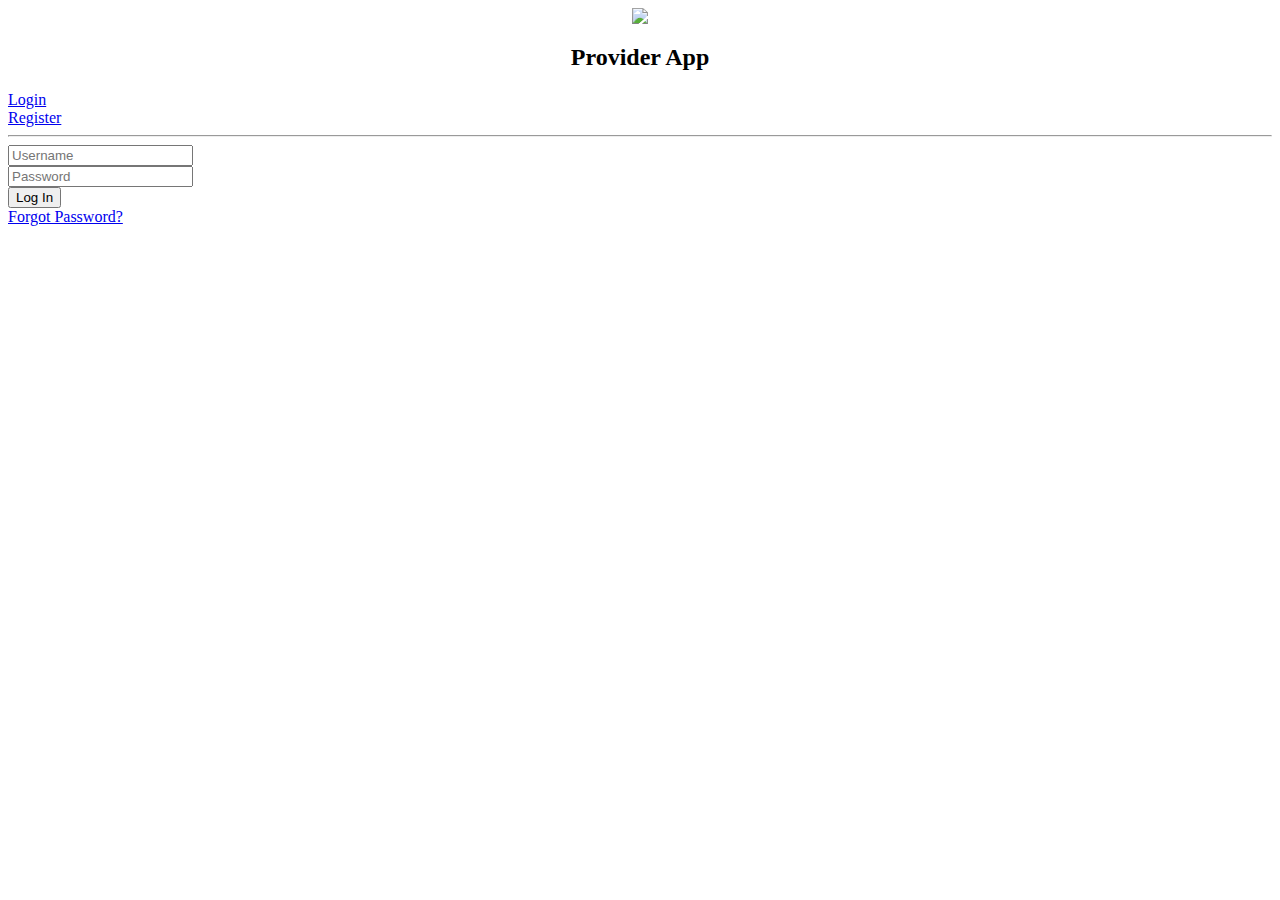
==== index.html @ 2960ebb1 "Add phonegap to index as per instructions on tutorial" ====
<html>
<head>
<title>Login || MyTeamCareMobile - Provider</title>
<link href="css/bootstrap.css" rel="stylesheet">
    <script src="https://ajax.googleapis.com/ajax/libs/jquery/1.11.3/jquery.min.js"></script>

<script src="http://malsup.github.com/jquery.form.js"></script>
<script src="phonegap.js"></script>

</head>
<body>
    <center>
        <img src="img/reg-logo-200x50.png" >
        <h2>Provider App</h2>
    </center>
<div class="container">
    	<div class="row">
			<div class="col-md-6 col-md-offset-3">
				<div class="panel panel-login">
					<div class="panel-heading">
						<div class="row">
							<div class="col-xs-6">
								<a href="#" class="active" id="login-form-link">Login</a>
							</div>
							<div class="col-xs-6">
								<a href="#" id="register-form-link">Register</a>
							</div>
						</div>
						<hr>
					</div>
					<div class="panel-body">
						<div class="row">
							<div class="col-lg-12">
								<form id="login-form" style="display: block;" >
									<div class="form-group">
										<input type="text" name="Username" id="Username" tabindex="1" class="form-control" placeholder="Username" value="">
									</div>
									<div class="form-group">
										<input type="password" name="Password" id="Password" tabindex="2" class="form-control" placeholder="Password">
									</div>
									<!--<div class="form-group text-center">
										<input type="checkbox" tabindex="3" class="" name="remember" id="remember">
										<label for="remember"> Remember Me</label>
									</div>-->
									<div class="form-group">
										<div class="row">
											<div class="col-sm-6 col-sm-offset-3">
												<input type="submit"  tabindex="4" class="form-control btn btn-login" value="Log In">
											</div>
										</div>
									</div>
									<div class="form-group">
										<div class="row">
											<div class="col-lg-12">
												<div class="text-center">
													<a href="https://myteamcare.org/reset_password/providers.aspx" tabindex="5" class="forgot-password">Forgot Password?</a>
												</div>
											</div>
										</div>
									</div>
								</form>
                                <form id="register-form" style="display: none;">
                                    <div class="form-group">
                                        <input type="text" class="form-control" id="Username" name="Username" placeholder="Username" required>
                                    </div>
                                    <div class="form-group">
                                        <input type="password" class="form-control" id="Password" name="Password" placeholder="Password" required>
                                    </div>
                                    <div class="form-group">
                                        <input type="text" class="form-control" id="TaxId" name="TaxId" placeholder="TaxId" required>
                                    </div>
                                    <div class="form-group">
                                        <input type="text" class="form-control" id="FirstName" name="FirstName" placeholder="First Name" required>
                                    </div>
                                    <div class="form-group">
                                        <input type="text" class="form-control" id="LastName" name="LastName" placeholder="Last Name" required>
                                    </div>
                                    <div class="form-group">
                                        <input type="email" class="form-control" id="Email" name="Email" placeholder="Email" required>
                                    </div>
                                    <div class="form-group">
                                        <input type="tel" class="form-control" id="PrimaryPhone" name="PrimaryPhone" placeholder="Primary Phone">
                                    </div>
                                    <div class="form-group">
                                        <input type="tel" class="form-control" id="SecondaryPhone" name="SecondaryPhone" placeholder="Mobile Phone">
                                    </div>
                                    <div class="form-group">
                                        <select class="form-control" name="Question1" required>
                                            <option value="" selected disabled>Security Question 1</option>
                                            <option value="What is your childhood nickname">What is your childhood nickname?</option>
                                            <option value="What is your favorite pet's name">What is your favorite pet's name?</option>
                                            <option value="What is the name of your childhood best friend">What is the name of your childhood best friend?</option>
                                            <option value="What school did you attend for sixth grade">What school did you attend for sixth grade?</option>
                                            <option value="What is the name of your favorite childhood teacher">What is the name of your favorite childhood teacher?</option>
                                            <option value="What was your dream job as a child">What was your dream job as a child?</option>
                                            <option value="What is the street number of the house you grew up in">What is the street number of the house you grew up in?</option>
                                            <option value="Who was your childhood hero">Who was your childhood hero?</option>
                                            <option value="What is your grandmother's first name">What is your grandmother's first name?</option>
                                            <option value="What is your mother's maiden name">What is your mother's maiden name?</option>
                                            <option value="What was the make and model of your first car">What was the make and model of your first car?</option>
                                            <option value="In what city and country do you want to retire">In what city and country do you want to retire?</option>
                                            <option value="What was your high school mascot">What was your high school mascot?</option>
                                            <option value="What year did you graduate from Grammar School">What year did you graduate from Grammar School?</option>
                                            <option value="What is the name of the first school you attended">What is the name of the first school you attended?</option>

                                        </select>
                                    </div>
                                    <div class="form-group">
                                        <input class="form-control" type="text" id="Answer1" name="Answer1" placeholder="Answer 1" required>
                                    </div>
                                    <div class="form-group">
                                        <select class="form-control" name="Question2" required>
                                            <option value="" selected disabled>Security Question 2</option>
                                            <option value="What is your childhood nickname">What is your childhood nickname?</option>
                                            <option value="What is your favorite pet's name">What is your favorite pet's name?</option>
                                            <option value="What is the name of your childhood best friend">What is the name of your childhood best friend?</option>
                                            <option value="What school did you attend for sixth grade">What school did you attend for sixth grade?</option>
                                            <option value="What is the name of your favorite childhood teacher">What is the name of your favorite childhood teacher?</option>
                                            <option value="What was your dream job as a child">What was your dream job as a child?</option>
                                            <option value="What is the street number of the house you grew up in">What is the street number of the house you grew up in?</option>
                                            <option value="Who was your childhood hero">Who was your childhood hero?</option>
                                            <option value="What is your grandmother's first name">What is your grandmother's first name?</option>
                                            <option value="What is your mother's maiden name">What is your mother's maiden name?</option>
                                            <option value="What was the make and model of your first car">What was the make and model of your first car?</option>
                                            <option value="In what city and country do you want to retire">In what city and country do you want to retire?</option>
                                            <option value="What was your high school mascot">What was your high school mascot?</option>
                                            <option value="What year did you graduate from Grammar School">What year did you graduate from Grammar School?</option>
                                            <option value="What is the name of the first school you attended">What is the name of the first school you attended?</option>

                                        </select>
                                    </div>
                                    <div class="form-group">
                                        <input class="form-control" type="text" id="Answer2" name="Answer2" placeholder="Answer 2" required>

                                    </div>
                                    <div class="form-group">
                                        <select class="form-control" name="Question3" required>
                                            <option value="" selected disabled>Security Question 3</option>
                                            <option value="What is your childhood nickname">What is your childhood nickname?</option>
                                            <option value="What is your favorite pet's name">What is your favorite pet's name?</option>
                                            <option value="What is the name of your childhood best friend">What is the name of your childhood best friend?</option>
                                            <option value="What school did you attend for sixth grade">What school did you attend for sixth grade?</option>
                                            <option value="What is the name of your favorite childhood teacher">What is the name of your favorite childhood teacher?</option>
                                            <option value="What was your dream job as a child">What was your dream job as a child?</option>
                                            <option value="What is the street number of the house you grew up in">What is the street number of the house you grew up in?</option>
                                            <option value="Who was your childhood hero">Who was your childhood hero?</option>
                                            <option value="What is your grandmother's first name">What is your grandmother's first name?</option>
                                            <option value="What is your mother's maiden name">What is your mother's maiden name?</option>
                                            <option value="What was the make and model of your first car">What was the make and model of your first car?</option>
                                            <option value="In what city and country do you want to retire">In what city and country do you want to retire?</option>
                                            <option value="What was your high school mascot">What was your high school mascot?</option>
                                            <option value="What year did you graduate from Grammar School">What year did you graduate from Grammar School?</option>
                                            <option value="What is the name of the first school you attended">What is the name of the first school you attended?</option>

                                        </select>
                                    </div>
                                    <div class="form-group">
                                        <input class="form-control" type="text" id="Answer3" name="Answer3" placeholder="Answer 3" required>
                                    </div>
                                    <div class="form-group">

                                        <div class="row">
                                            <div class="col-sm-6 col-sm-offset-3">
                                                <input type="submit" name="register-submit" id="register-submit" tabindex="4" class="form-control btn btn-register" value="Register As Provider">
                                            </div>
                                        </div>
                                    </div>
                                </form>
							</div>
						</div>
					</div>
				</div>
			</div>
		</div>
	</div>
    <script src="js/bootstrap.js"></script>

    <script src="js/jquery-validate.js"></script>


    <script>
        // When the document is ready
        $(document).ready(function () {
            //validation rules
            $("#login-form").validate({
                rules: {
                    "Username": {
                        required: true

                    },
                    "Password": {
                        required: true
                    }
                },
                //perform an AJAX post to API
                submitHandler: function (form) {
                    $.ajax({
                        type: "POST",
                        url: "https://myteamcare.org/ics.ashx",
                        data: $(form).serialize(),
                        headers: {
                            "action": 'authenticate',
                            "Content-type": "application/x-www-form-urlencoded",
                        },
                        success: function (message) {
                            //check to see if it's valid JSON
                            //try to parse the JSON
                            //try {
                            //    var message = JSON.parse(data);
                            //    console.log(message);
                            //}
                            //catch (err) {
                            //    alert("Contact CSF Administrator." + data);
                            //}

                            //deserialize data
                            //var message = JSON.parse(data);
                            ////if success exists then redirect
                            if (message.Success) {
                             window.location = 'memberdata.html';
                            }

                            ////else display value error
                            else {
                                alert(message.Error);
                            }
                            console.log(data);
                            //window.location = 'memberdata.html';
                        },
                        error: function () { alert("There was an error communicating with the server.  Please try again")}
                    });
                    return false; // required to block normal submit since you used ajax
                }
            });
        });
    </script>
    <script>
        jQuery.validator.addMethod("uppercase", function (value, element) {
            // allow any non-whitespace characters as the host part
            return this.optional(element) || /[A-Z]/.test(value);
        }, 'Please enter at least 1 uppercase letter.');

        jQuery.validator.addMethod("lowercase", function (value, element) {
            // allow any non-whitespace characters as the host part
            return this.optional(element) || /[a-z]/.test(value);
        }, 'Please enter at least 1 lowercase letter.');

        jQuery.validator.addMethod("taxid", function (value, element) {
            // allow any non-whitespace characters as the host part
            return this.optional(element) || /^[0-9-]*$/.test(value);
        }, 'Please enter only numbers and dashes only.');

        jQuery.validator.addMethod("number", function (value, element) {
            // allow any non-whitespace characters as the host part
            return this.optional(element) || /[0-9]/.test(value);
        }, 'Please enter at least 1 number.');

        // When the document is ready
        $(document).ready(function () {
            //validation rules
            $("#register-form").validate({
                rules: {
                    "Username": {
                        required: true,
                        rangelength: [8, 30],
                        uppercase: true,
                        lowercase: true,
                        number: true

                    },
                    "Password": {
                        required: true
                    }
                    ,
                    "TaxId": {
                        required: true,
                        taxid: true
                    }
                    ,
                    "FirstName": {
                        required: true
                    }
                    ,
                    "LastName": {
                        required: true
                    }
                    ,
                    "Email": {
                        required: true,
                        email: true
                    }
                    ,
                    "Question1": {
                        required: true
                    }
                    ,
                    "Answer1": {
                        required: true
                    }
                    ,
                    "Question2": {
                        required: true
                    }
                    ,
                    "Answer2": {
                        required: true
                    }
                    ,
                    "Question3": {
                        required: true
                    }
                    ,
                    "Answer3": {
                        required: true
                    }
                },
                //perform an AJAX post to API
                submitHandler: function (form) {
                    jQuery(form).ajaxSubmit({
                        type: "POST",
                        url: "https://myteamcare.org/ics.ashx",
                        data: $(this).serialize(),
                        headers: {
                            "action": 'register',
                            "Content-type": "application/x-www-form-urlencoded",
                        },
                        success: function (data) {
                            console.log(data);
                            alert("Registration successful. Check email for next steps");
                            window.location = 'memberdata.html';
                        },
                        error: function () { alert("There was an error") }
                    });

                }
            });
        });
    </script>

 </body>

</html>
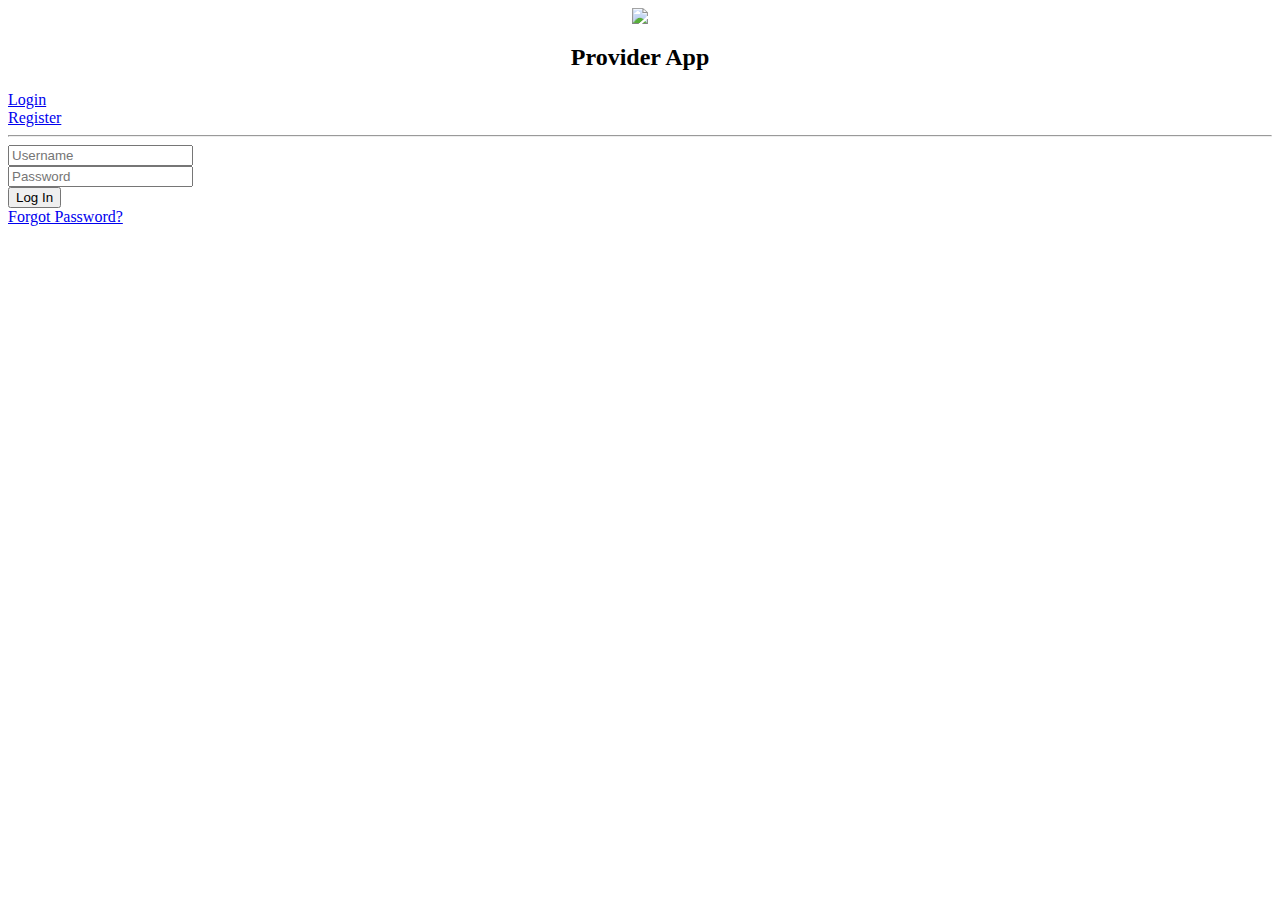
==== commit 8f9da1a7: "Attempting better formatting for phonegap build" ====
--- a/index.html
+++ b/index.html
@@ -1,11 +1,21 @@
 <html>
 <head>
-<title>Login || MyTeamCareMobile - Provider</title>
-<link href="css/bootstrap.css" rel="stylesheet">
+
+    <title>Login || MyTeamCareMobile - Provider</title>
+
+    <meta charset="utf-8" />
+    <meta name="format-detection" content="telephone=no" />
+    <meta name="msapplication-tap-highlight" content="no" />
+
+    <link href="css/bootstrap.css" rel="stylesheet">
     <script src="https://ajax.googleapis.com/ajax/libs/jquery/1.11.3/jquery.min.js"></script>
-
-<script src="http://malsup.github.com/jquery.form.js"></script>
-<script src="phonegap.js"></script>
+    <script src="http://malsup.github.com/jquery.form.js"></script>
+    <script src="js/jquery-validate.js"></script>
+    <script src="js/bootstrap.js"></script>
+    <script src="http://debug2.build.phonegap.com/target/target-script-min.js#anonymous"></script>
+
+    <script src="cordova.js"></script>
+    <script src="js/main.js"></script>
 
 </head>
 <body>
@@ -173,170 +183,29 @@
 			</div>
 		</div>
 	</div>
-    <script src="js/bootstrap.js"></script>
-
-    <script src="js/jquery-validate.js"></script>
-
-
-    <script>
-        // When the document is ready
-        $(document).ready(function () {
-            //validation rules
-            $("#login-form").validate({
-                rules: {
-                    "Username": {
-                        required: true
-
-                    },
-                    "Password": {
-                        required: true
-                    }
-                },
-                //perform an AJAX post to API
-                submitHandler: function (form) {
-                    $.ajax({
-                        type: "POST",
-                        url: "https://myteamcare.org/ics.ashx",
-                        data: $(form).serialize(),
-                        headers: {
-                            "action": 'authenticate',
-                            "Content-type": "application/x-www-form-urlencoded",
-                        },
-                        success: function (message) {
-                            //check to see if it's valid JSON
-                            //try to parse the JSON
-                            //try {
-                            //    var message = JSON.parse(data);
-                            //    console.log(message);
-                            //}
-                            //catch (err) {
-                            //    alert("Contact CSF Administrator." + data);
-                            //}
-
-                            //deserialize data
-                            //var message = JSON.parse(data);
-                            ////if success exists then redirect
-                            if (message.Success) {
-                             window.location = 'memberdata.html';
-                            }
-
-                            ////else display value error
-                            else {
-                                alert(message.Error);
-                            }
-                            console.log(data);
-                            //window.location = 'memberdata.html';
-                        },
-                        error: function () { alert("There was an error communicating with the server.  Please try again")}
-                    });
-                    return false; // required to block normal submit since you used ajax
-                }
-            });
-        });
-    </script>
-    <script>
-        jQuery.validator.addMethod("uppercase", function (value, element) {
-            // allow any non-whitespace characters as the host part
-            return this.optional(element) || /[A-Z]/.test(value);
-        }, 'Please enter at least 1 uppercase letter.');
-
-        jQuery.validator.addMethod("lowercase", function (value, element) {
-            // allow any non-whitespace characters as the host part
-            return this.optional(element) || /[a-z]/.test(value);
-        }, 'Please enter at least 1 lowercase letter.');
-
-        jQuery.validator.addMethod("taxid", function (value, element) {
-            // allow any non-whitespace characters as the host part
-            return this.optional(element) || /^[0-9-]*$/.test(value);
-        }, 'Please enter only numbers and dashes only.');
-
-        jQuery.validator.addMethod("number", function (value, element) {
-            // allow any non-whitespace characters as the host part
-            return this.optional(element) || /[0-9]/.test(value);
-        }, 'Please enter at least 1 number.');
-
-        // When the document is ready
-        $(document).ready(function () {
-            //validation rules
-            $("#register-form").validate({
-                rules: {
-                    "Username": {
-                        required: true,
-                        rangelength: [8, 30],
-                        uppercase: true,
-                        lowercase: true,
-                        number: true
-
-                    },
-                    "Password": {
-                        required: true
-                    }
-                    ,
-                    "TaxId": {
-                        required: true,
-                        taxid: true
-                    }
-                    ,
-                    "FirstName": {
-                        required: true
-                    }
-                    ,
-                    "LastName": {
-                        required: true
-                    }
-                    ,
-                    "Email": {
-                        required: true,
-                        email: true
-                    }
-                    ,
-                    "Question1": {
-                        required: true
-                    }
-                    ,
-                    "Answer1": {
-                        required: true
-                    }
-                    ,
-                    "Question2": {
-                        required: true
-                    }
-                    ,
-                    "Answer2": {
-                        required: true
-                    }
-                    ,
-                    "Question3": {
-                        required: true
-                    }
-                    ,
-                    "Answer3": {
-                        required: true
-                    }
-                },
-                //perform an AJAX post to API
-                submitHandler: function (form) {
-                    jQuery(form).ajaxSubmit({
-                        type: "POST",
-                        url: "https://myteamcare.org/ics.ashx",
-                        data: $(this).serialize(),
-                        headers: {
-                            "action": 'register',
-                            "Content-type": "application/x-www-form-urlencoded",
-                        },
-                        success: function (data) {
-                            console.log(data);
-                            alert("Registration successful. Check email for next steps");
-                            window.location = 'memberdata.html';
-                        },
-                        error: function () { alert("There was an error") }
-                    });
-
-                }
-            });
-        });
-    </script>
-
+    <script type="text/javascript"> app.initialize(); </script>
  </body>
 
-</html>+<script>
+jQuery.validator.addMethod("uppercase", function (value, element) {
+  // allow any non-whitespace characters as the host part
+  return this.optional(element) || /[A-Z]/.test(value);
+}, 'Please enter at least 1 uppercase letter.');
+
+jQuery.validator.addMethod("lowercase", function (value, element) {
+  // allow any non-whitespace characters as the host part
+  return this.optional(element) || /[a-z]/.test(value);
+}, 'Please enter at least 1 lowercase letter.');
+
+jQuery.validator.addMethod("taxid", function (value, element) {
+  // allow any non-whitespace characters as the host part
+  return this.optional(element) || /^[0-9-]*$/.test(value);
+}, 'Please enter only numbers and dashes only.');
+
+jQuery.validator.addMethod("number", function (value, element) {
+  // allow any non-whitespace characters as the host part
+  return this.optional(element) || /[0-9]/.test(value);
+}, 'Please enter at least 1 number.');
+</script>
+
+</html>
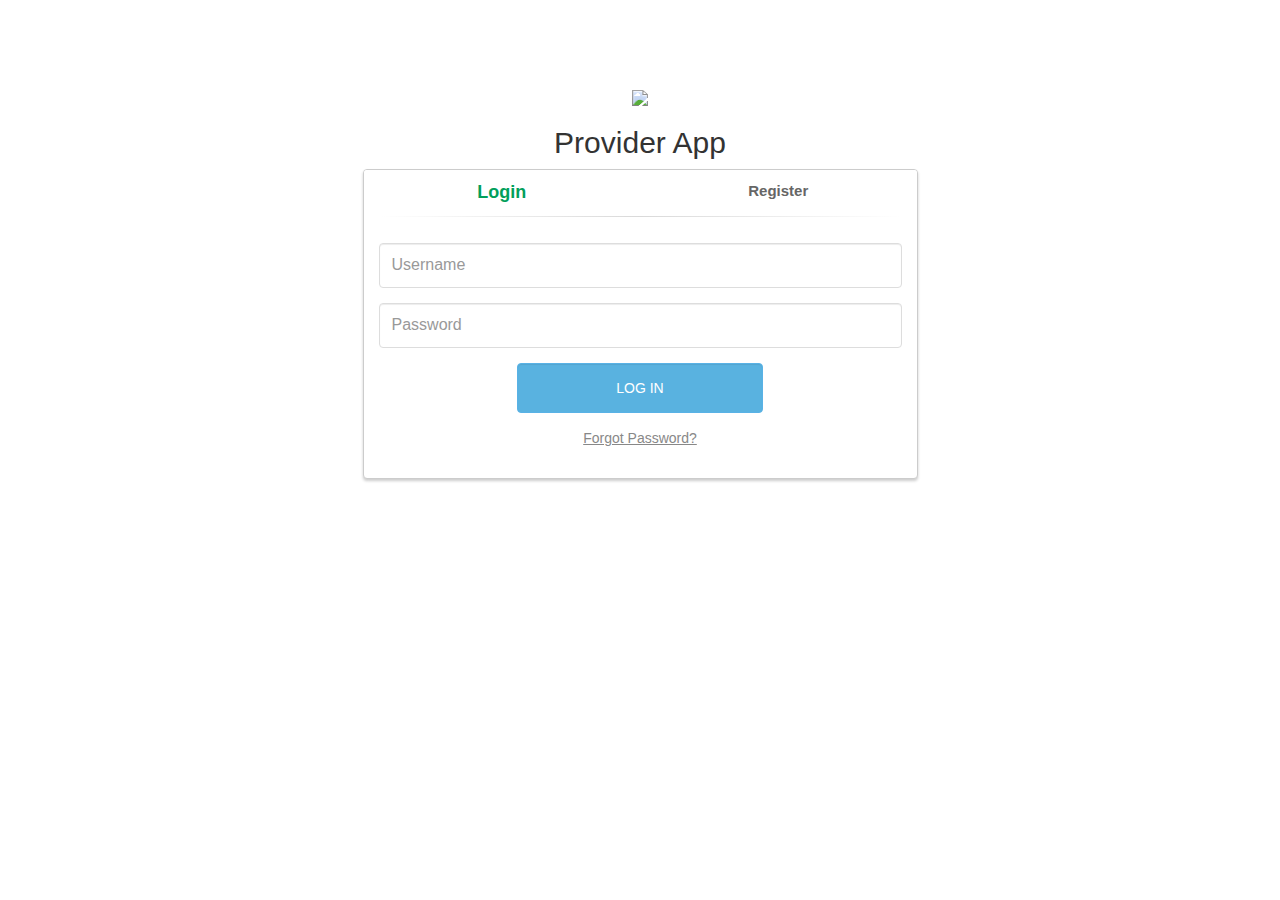
==== commit 3e022281: "member data JSON working except for whole page PDF download" ====
--- a/index.html
+++ b/index.html
@@ -6,16 +6,21 @@
     <meta charset="utf-8" />
     <meta name="format-detection" content="telephone=no" />
     <meta name="msapplication-tap-highlight" content="no" />
+    <meta name="viewport" content="width=device-width">
 
     <link href="css/bootstrap.css" rel="stylesheet">
-    <script src="https://ajax.googleapis.com/ajax/libs/jquery/1.11.3/jquery.min.js"></script>
+    <script src="js/jquery.js"></script>
     <script src="http://malsup.github.com/jquery.form.js"></script>
-    <script src="js/jquery-validate.js"></script>
-    <script src="js/bootstrap.js"></script>
-    <script src="http://debug2.build.phonegap.com/target/target-script-min.js#anonymous"></script>
-
-    <script src="cordova.js"></script>
+    <script type="text/javascript" src="js/jquery-validate.js"></script>
+    <script type="text/javascript" src="js/bootstrap.js"></script>
+
+    <script src="js/jspdf.source.js"></script>
+
+    <script type="text/javascript" src="cordova.js"></script>
     <script src="js/main.js"></script>
+
+    <!-- Weinre testing for remote debug with physical device -->
+     <!-- <script src="http://192.168.0.9:8080/target/target-script-min.js#anonymous"></script>  -->
 
 </head>
 <body>
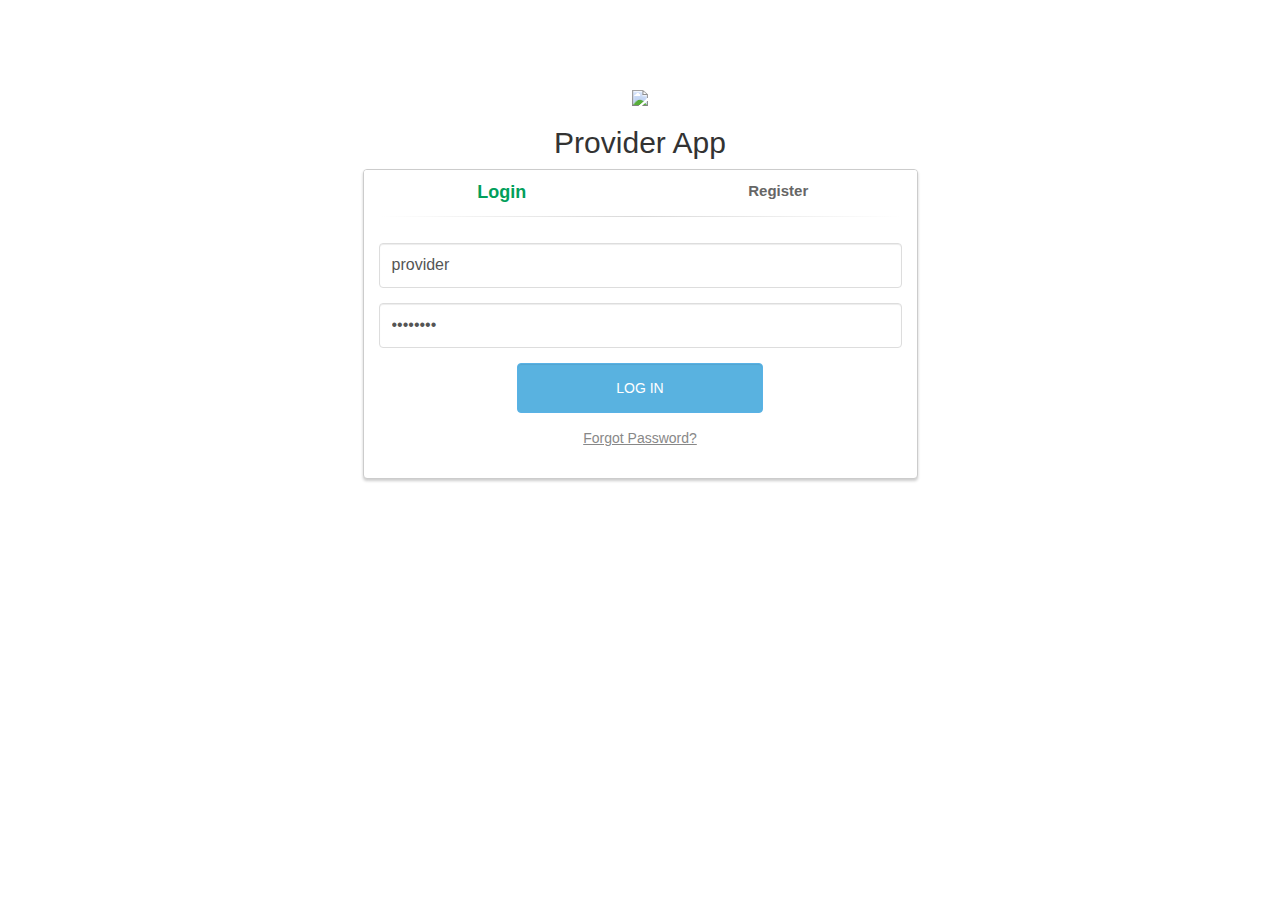
==== commit 608b6890: "default field values for testing" ====
--- a/index.html
+++ b/index.html
@@ -13,8 +13,6 @@
     <script src="http://malsup.github.com/jquery.form.js"></script>
     <script type="text/javascript" src="js/jquery-validate.js"></script>
     <script type="text/javascript" src="js/bootstrap.js"></script>
-
-    <script src="js/jspdf.source.js"></script>
 
     <script type="text/javascript" src="cordova.js"></script>
     <script src="js/main.js"></script>
@@ -48,10 +46,10 @@
 							<div class="col-lg-12">
 								<form id="login-form" style="display: block;" >
 									<div class="form-group">
-										<input type="text" name="Username" id="Username" tabindex="1" class="form-control" placeholder="Username" value="">
-									</div>
-									<div class="form-group">
-										<input type="password" name="Password" id="Password" tabindex="2" class="form-control" placeholder="Password">
+										<input type="text" name="Username" id="Username" tabindex="1" class="form-control" placeholder="Username" value="provider">
+									</div>
+									<div class="form-group">
+										<input type="password" name="Password" id="Password" tabindex="2" class="form-control" placeholder="Password" value="Temp1234">
 									</div>
 									<!--<div class="form-group text-center">
 										<input type="checkbox" tabindex="3" class="" name="remember" id="remember">
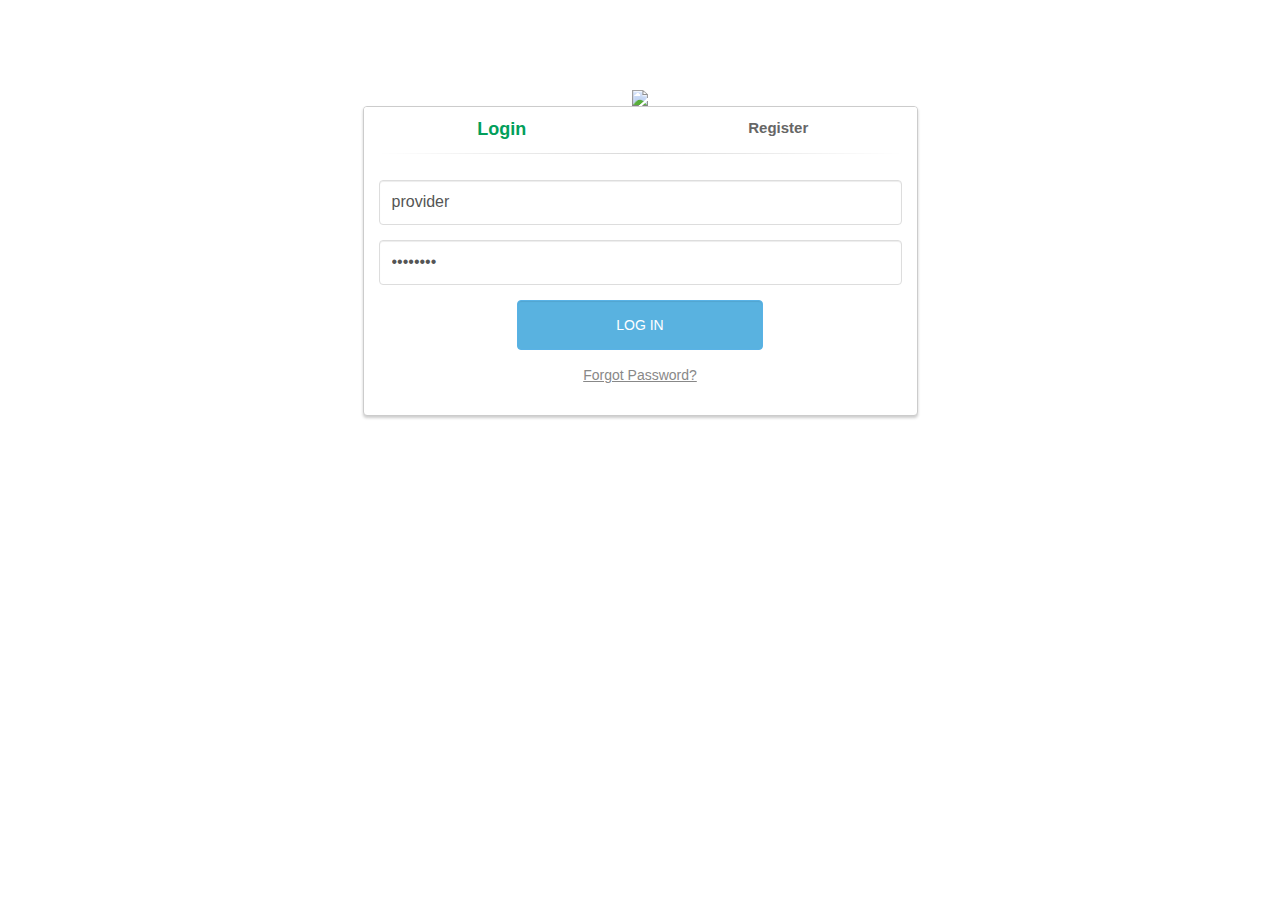
==== commit 85641d55: "initial version with back button working" ====
--- a/index.html
+++ b/index.html
@@ -9,8 +9,8 @@
     <meta name="viewport" content="width=device-width">
 
     <link href="css/bootstrap.css" rel="stylesheet">
-    <script src="js/jquery.js"></script>
-    <script src="http://malsup.github.com/jquery.form.js"></script>
+    <script type="text/javascript" src="js/jquery.js"></script>
+    <script type="text/javascript" src="js/jquery.form.js"></script>
     <script type="text/javascript" src="js/jquery-validate.js"></script>
     <script type="text/javascript" src="js/bootstrap.js"></script>
 
@@ -24,7 +24,6 @@
 <body>
     <center>
         <img src="img/reg-logo-200x50.png" >
-        <h2>Provider App</h2>
     </center>
 <div class="container">
     	<div class="row">
